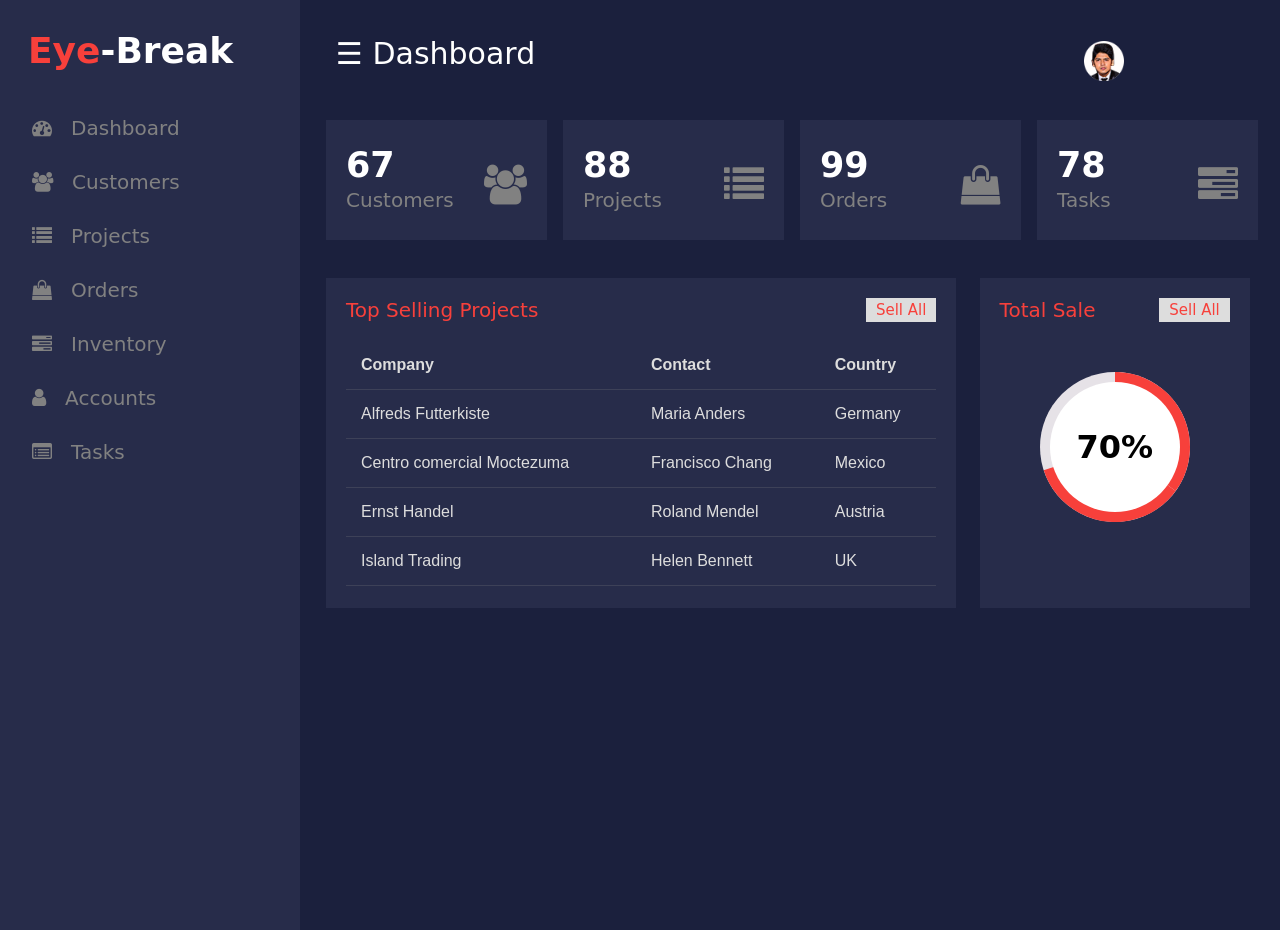
==== dashboard.html @ cc62ea4f "dashboard layout" ====
<!Doctype HTML>
<html>
<head>
	<title></title>
	<link rel="stylesheet" href="css/dashboard.css" type="text/css"/>
	<link rel="stylesheet" href="https://cdnjs.cloudflare.com/ajax/libs/font-awesome/4.7.0/css/font-awesome.min.css">
</head>


<body>
	
	<div id="mySidenav" class="sidenav">
	<p class="logo"><span>Eye</span>-Break</p>
  <a href="#" class="icon-a"><i class="fa fa-dashboard icons"></i> &nbsp;&nbsp;Dashboard</a>
  <a href="#"class="icon-a"><i class="fa fa-users icons"></i> &nbsp;&nbsp;Customers</a>
  <a href="#"class="icon-a"><i class="fa fa-list icons"></i> &nbsp;&nbsp;Projects</a>
  <a href="#"class="icon-a"><i class="fa fa-shopping-bag icons"></i> &nbsp;&nbsp;Orders</a>
  <a href="#"class="icon-a"><i class="fa fa-tasks icons"></i> &nbsp;&nbsp;Inventory</a>
  <a href="#"class="icon-a"><i class="fa fa-user icons"></i> &nbsp;&nbsp;Accounts</a>
  <a href="#"class="icon-a"><i class="fa fa-list-alt icons"></i> &nbsp;&nbsp;Tasks</a>

</div>
<div id="main">

	<div class="head">
		<div class="col-div-6">
<span style="font-size:30px;cursor:pointer; color: white;" class="nav"  >&#9776; Dashboard</span>
<span style="font-size:30px;cursor:pointer; color: white;" class="nav2"  >&#9776; Dashboard</span>
</div>
	
	<div class="col-div-6">
	<div class="profile">

		<img src="images/user.png" class="pro-img" />
		
	</div>
</div>
	<div class="clearfix"></div>
</div>

	<div class="clearfix"></div>
	<br/>
	
	<div class="col-div-3">
		<div class="box">
			<p>67<br/><span>Customers</span></p>
			<i class="fa fa-users box-icon"></i>
		</div>
	</div>
	<div class="col-div-3">
		<div class="box">
			<p>88<br/><span>Projects</span></p>
			<i class="fa fa-list box-icon"></i>
		</div>
	</div>
	<div class="col-div-3">
		<div class="box">
			<p>99<br/><span>Orders</span></p>
			<i class="fa fa-shopping-bag box-icon"></i>
		</div>
	</div>
	<div class="col-div-3">
		<div class="box">
			<p>78<br/><span>Tasks</span></p>
			<i class="fa fa-tasks box-icon"></i>
		</div>
	</div>
	<div class="clearfix"></div>
	<br/><br/>
	<div class="col-div-8">
		<div class="box-8">
		<div class="content-box">
			<p>Top Selling Projects <span>Sell All</span></p>
			<br/>
			<table>
  <tr>
    <th>Company</th>
    <th>Contact</th>
    <th>Country</th>
  </tr>
  <tr>
    <td>Alfreds Futterkiste</td>
    <td>Maria Anders</td>
    <td>Germany</td>
  </tr>
  <tr>
    <td>Centro comercial Moctezuma</td>
    <td>Francisco Chang</td>
    <td>Mexico</td>
  </tr>
  <tr>
    <td>Ernst Handel</td>
    <td>Roland Mendel</td>
    <td>Austria</td>
  </tr>
  <tr>
    <td>Island Trading</td>
    <td>Helen Bennett</td>
    <td>UK</td>
  </tr>
  
  
</table>
		</div>
	</div>
	</div>

	<div class="col-div-4">
		<div class="box-4">
		<div class="content-box">
			<p>Total Sale <span>Sell All</span></p>

			<div class="circle-wrap">
    <div class="circle">
      <div class="mask full">
        <div class="fill"></div>
      </div>
      <div class="mask half">
        <div class="fill"></div>
      </div>
      <div class="inside-circle"> 70% </div>
    </div>
  </div>
		</div>
	</div>
	</div>
		
	<div class="clearfix"></div>
</div>


<script src="https://ajax.googleapis.com/ajax/libs/jquery/3.5.1/jquery.min.js"></script>
<script>

  $(".nav").click(function(){
    $("#mySidenav").css('width','70px');
    $("#main").css('margin-left','70px');
    $(".logo").css('visibility', 'hidden');
    $(".logo span").css('visibility', 'visible');
     $(".logo span").css('margin-left', '-10px');
     $(".icon-a").css('visibility', 'hidden');
     $(".icons").css('visibility', 'visible');
     $(".icons").css('margin-left', '-8px');
      $(".nav").css('display','none');
      $(".nav2").css('display','block');
  });

$(".nav2").click(function(){
    $("#mySidenav").css('width','300px');
    $("#main").css('margin-left','300px');
    $(".logo").css('visibility', 'visible');
     $(".icon-a").css('visibility', 'visible');
     $(".icons").css('visibility', 'visible');
     $(".nav").css('display','block');
      $(".nav2").css('display','none');
 });

</script>

</body>


</html>
---- css/dashboard.css ----
body{
	margin:0px;
	padding: 0px;
	background-color:#1b203d;
	overflow: hidden;
	font-family: system-ui;
}
.clearfix{
	clear: both;
}
.logo{
	margin: 0px;
	margin-left: 28px;
    font-weight: bold;
    color: white;
    margin-bottom: 30px;
}
.logo span{
	color: #f7403b;
}
.sidenav {
  height: 100%;
  width: 300px;
  position: fixed;
  z-index: 1;
  top: 0;
  left: 0;
  background-color: #272c4a;
  overflow: hidden;
  transition: 0.5s;
  padding-top: 30px;
}
.sidenav a {
  padding: 15px 8px 15px 32px;
  text-decoration: none;
  font-size: 20px;
  color: #818181;
  display: block;
  transition: 0.3s;
}
.sidenav a:hover {
  color: #f1f1f1;
  background-color:#1b203d;
}
.sidenav{
  position: absolute;
  top: 0;
  right: 25px;
  font-size: 36px;
}
#main {
  transition: margin-left .5s;
  padding: 16px;
  margin-left: 300px;
}
.head{
	padding:20px;
}
.col-div-6{
	width: 50%;
	float: left;
}
.profile{
	display: inline-block;
	float: right;
	width: 160px;
}
.pro-img{
	float: left;
	width: 40px;
	margin-top: 5px;
}
.profile p{
	color: white;
	font-weight: 500;
	margin-left: 55px;
	margin-top: 10px;
	font-size: 13.5px;
}
.profile p span{
	font-weight: 400;
    font-size: 12px;
    display: block;
    color: #8e8b8b;
}
.col-div-3{
	width: 25%;
	float: left;
}
.box{
	width: 85%;
	height: 100px;
	background-color: #272c4a;
	margin-left: 10px;
	padding:10px;
}
.box p{
	 font-size: 35px;
    color: white;
    font-weight: bold;
    line-height: 30px;
    padding-left: 10px;
    margin-top: 20px;
    display: inline-block;
}
.box p span{
	font-size: 20px;
	font-weight: 400;
	color: #818181;
}
.box-icon{
	font-size: 40px!important;
    float: right;
    margin-top: 35px!important;
    color: #818181;
    padding-right: 10px;
}
.col-div-8{
	width: 70%;
	float: left;
}
.col-div-4{
	width: 30%;
	float: left;
}
.content-box{
	padding: 20px;
}
.content-box p{
	margin: 0px;
    font-size: 20px;
    color: #f7403b;
}
.content-box p span{
	float: right;
    background-color: #ddd;
    padding: 3px 10px;
    font-size: 15px;
}
.box-8, .box-4{
	width: 95%;
	background-color: #272c4a;
	height: 330px;
	
}
.nav2{
	display: none;
}

.box-8{
	margin-left: 10px;
}
table {
  font-family: arial, sans-serif;
  border-collapse: collapse;
  width: 100%;
  
}
td, th {
  text-align: left;
  padding:15px;
  color: #ddd;
  border-bottom: 1px solid #81818140;
}
.circle-wrap {
  margin: 50px auto;
  width: 150px;
  height: 150px;
  background: #e6e2e7;
  border-radius: 50%;
}
.circle-wrap .circle .mask,
.circle-wrap .circle .fill {
  width: 150px;
  height: 150px;
  position: absolute;
  border-radius: 50%;
}
.circle-wrap .circle .mask {
  clip: rect(0px, 150px, 150px, 75px);
}

.circle-wrap .circle .mask .fill {
  clip: rect(0px, 75px, 150px, 0px);
  background-color: #f7403b;
}
.circle-wrap .circle .mask.full,
.circle-wrap .circle .fill {
  animation: fill ease-in-out 3s;
  transform: rotate(126deg);
}

@keyframes fill {
  0% {
    transform: rotate(0deg);
  }
  100% {
    transform: rotate(126deg);
  }
}
.circle-wrap .inside-circle {
  width: 130px;
  height: 130px;
  border-radius: 50%;
  background: #fff;
  line-height: 130px;
  text-align: center;
  margin-top: 10px;
  margin-left: 10px;
  position: absolute;
  z-index: 100;
  font-weight: 700;
  font-size: 2em;
}
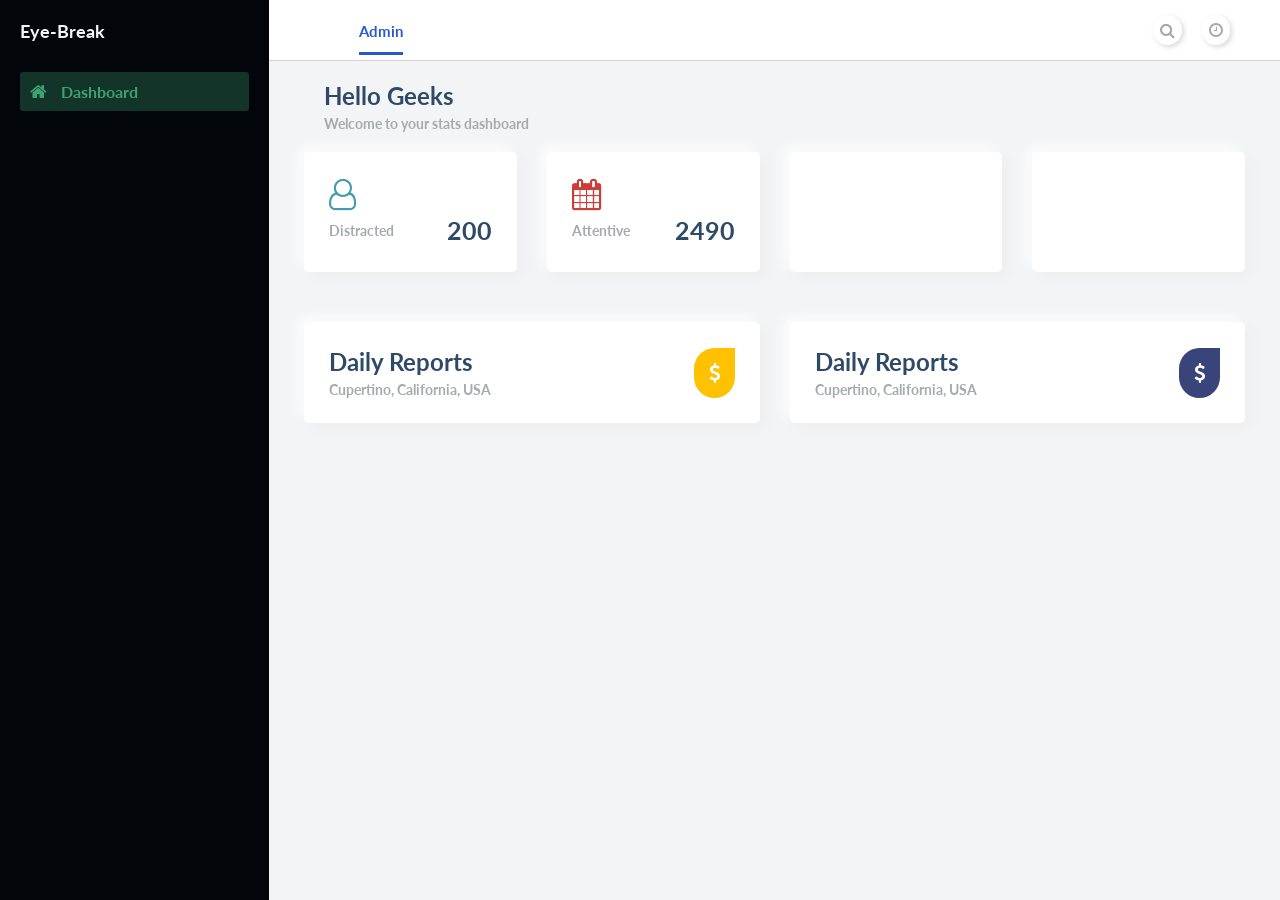
==== commit ed7a97dd: "dashboard update" ====
--- a/dashboard.html
+++ b/dashboard.html
@@ -1,163 +1,230 @@
-<!Doctype HTML>
-<html>
-<head>
-	<title></title>
-	<link rel="stylesheet" href="css/dashboard.css" type="text/css"/>
-	<link rel="stylesheet" href="https://cdnjs.cloudflare.com/ajax/libs/font-awesome/4.7.0/css/font-awesome.min.css">
-</head>
-
-
-<body>
-	
-	<div id="mySidenav" class="sidenav">
-	<p class="logo"><span>Eye</span>-Break</p>
-  <a href="#" class="icon-a"><i class="fa fa-dashboard icons"></i> &nbsp;&nbsp;Dashboard</a>
-  <a href="#"class="icon-a"><i class="fa fa-users icons"></i> &nbsp;&nbsp;Customers</a>
-  <a href="#"class="icon-a"><i class="fa fa-list icons"></i> &nbsp;&nbsp;Projects</a>
-  <a href="#"class="icon-a"><i class="fa fa-shopping-bag icons"></i> &nbsp;&nbsp;Orders</a>
-  <a href="#"class="icon-a"><i class="fa fa-tasks icons"></i> &nbsp;&nbsp;Inventory</a>
-  <a href="#"class="icon-a"><i class="fa fa-user icons"></i> &nbsp;&nbsp;Accounts</a>
-  <a href="#"class="icon-a"><i class="fa fa-list-alt icons"></i> &nbsp;&nbsp;Tasks</a>
-
-</div>
-<div id="main">
-
-	<div class="head">
-		<div class="col-div-6">
-<span style="font-size:30px;cursor:pointer; color: white;" class="nav"  >&#9776; Dashboard</span>
-<span style="font-size:30px;cursor:pointer; color: white;" class="nav2"  >&#9776; Dashboard</span>
-</div>
-	
-	<div class="col-div-6">
-	<div class="profile">
-
-		<img src="images/user.png" class="pro-img" />
-		
-	</div>
-</div>
-	<div class="clearfix"></div>
-</div>
-
-	<div class="clearfix"></div>
-	<br/>
-	
-	<div class="col-div-3">
-		<div class="box">
-			<p>67<br/><span>Customers</span></p>
-			<i class="fa fa-users box-icon"></i>
-		</div>
-	</div>
-	<div class="col-div-3">
-		<div class="box">
-			<p>88<br/><span>Projects</span></p>
-			<i class="fa fa-list box-icon"></i>
-		</div>
-	</div>
-	<div class="col-div-3">
-		<div class="box">
-			<p>99<br/><span>Orders</span></p>
-			<i class="fa fa-shopping-bag box-icon"></i>
-		</div>
-	</div>
-	<div class="col-div-3">
-		<div class="box">
-			<p>78<br/><span>Tasks</span></p>
-			<i class="fa fa-tasks box-icon"></i>
-		</div>
-	</div>
-	<div class="clearfix"></div>
-	<br/><br/>
-	<div class="col-div-8">
-		<div class="box-8">
-		<div class="content-box">
-			<p>Top Selling Projects <span>Sell All</span></p>
-			<br/>
-			<table>
-  <tr>
-    <th>Company</th>
-    <th>Contact</th>
-    <th>Country</th>
-  </tr>
-  <tr>
-    <td>Alfreds Futterkiste</td>
-    <td>Maria Anders</td>
-    <td>Germany</td>
-  </tr>
-  <tr>
-    <td>Centro comercial Moctezuma</td>
-    <td>Francisco Chang</td>
-    <td>Mexico</td>
-  </tr>
-  <tr>
-    <td>Ernst Handel</td>
-    <td>Roland Mendel</td>
-    <td>Austria</td>
-  </tr>
-  <tr>
-    <td>Island Trading</td>
-    <td>Helen Bennett</td>
-    <td>UK</td>
-  </tr>
-  
-  
-</table>
-		</div>
-	</div>
-	</div>
-
-	<div class="col-div-4">
-		<div class="box-4">
-		<div class="content-box">
-			<p>Total Sale <span>Sell All</span></p>
-
-			<div class="circle-wrap">
-    <div class="circle">
-      <div class="mask full">
-        <div class="fill"></div>
+<!DOCTYPE html>
+<html lang="en">
+  <head>
+    <meta charset="UTF-8" />
+    <meta name="viewport" content="width=device-width, initial-scale=1.0" />
+    <link
+      rel="stylesheet"
+      href="https://stackpath.bootstrapcdn.com/font-awesome/4.7.0/css/font-awesome.min.css"
+      integrity="sha384-wvfXpqpZZVQGK6TAh5PVlGOfQNHSoD2xbE+QkPxCAFlNEevoEH3Sl0sibVcOQVnN"
+      crossorigin="anonymous"
+    />
+    <link rel="stylesheet" href="css/dashboard.css" />
+    <title>DASHBOARD</title>
+  </head>
+  <body id="body">
+    <div class="container">
+      <nav class="navbar">
+        <div class="nav_icon" onclick="toggleSidebar()">
+          <i class="fa fa-bars" aria-hidden="true"></i>
+        </div>
+        <div class="navbar__left">
+          <a href="#"></a>
+          <a href="#"></a>
+          <a class="active_link" href="#">Admin</a>
+        </div>
+        <div class="navbar__right">
+          <a href="#">
+            <i class="fa fa-search" aria-hidden="true"></i>
+          </a>
+          <a href="#">
+            <i class="fa fa-clock-o" aria-hidden="true"></i>
+          </a>
+          <a href="#">
+            <img width="30" src="assets/avatar.svg" alt="" />
+            <!-- <i class="fa fa-user-circle-o" aria-hidden="true"></i> -->
+          </a>
+        </div>
+      </nav>
+
+      <main>
+        <div class="main__container">
+          <!-- MAIN TITLE STARTS HERE -->
+
+          <div class="main__title">
+            <img src="assets/hello.svg" alt="" />
+            <div class="main__greeting">
+              <h1>Hello Geeks</h1>
+              <p>Welcome to your stats dashboard</p>
+            </div>
+          </div>
+
+          <!-- MAIN TITLE ENDS HERE -->
+
+          <!-- MAIN CARDS STARTS HERE -->
+          <div class="main__cards">
+            <div class="card">
+              <i
+                class="fa fa-user-o fa-2x text-lightblue"
+                aria-hidden="true"
+              ></i>
+              <div class="card_inner">
+                <p class="text-primary-p">Distracted</p>
+                <span class="font-bold text-title">200</span>
+              </div>
+            </div>
+
+            <div class="card">
+              <i class="fa fa-calendar fa-2x text-red" aria-hidden="true"></i>
+              <div class="card_inner">
+                <p class="text-primary-p">Attentive</p>
+                <span class="font-bold text-title">2490</span>
+              </div>
+            </div>
+
+            <div class="card">
+              <i
+                
+              ></i>
+              <div class="card_inner">
+                <p class="text-primary-p"></p>
+                <span class="font-bold text-title"></span>
+              </div>
+            </div>
+
+            <div class="card">
+              <i
+                
+              ></i>
+              <div class="card_inner">
+                <p class="text-primary-p"></p>
+                <span class="font-bold text-title"></span>
+              </div>
+            </div>
+          </div>
+          <!-- MAIN CARDS ENDS HERE -->
+
+          <!-- CHARTS STARTS HERE -->
+          <div class="charts">
+            <div class="charts__left">
+              <div class="charts__left__title">
+                <div>
+                  <h1>Daily Reports</h1>
+                  <p>Cupertino, California, USA</p>
+                </div>
+                <i class="fa fa-usd" aria-hidden="true"></i>
+              </div>
+              <div id="apex1"></div>
+             </div>
+
+              <div class="charts__right">
+                <div class="charts__right__title">
+                  <div>
+                    <h1>Daily Reports</h1>
+                    <p>Cupertino, California, USA</p>
+                  </div>
+                  <i class="fa fa-usd" aria-hidden="true"></i>
+                </div>
+                <div id="apex2"></div>
+              <!--<div class="charts__right__title">
+                <div>
+                  <h1>Stats Reports</h1>
+                  <p>Cupertino, California, USA</p>
+                </div>
+                <i class="fa fa-usd" aria-hidden="true"></i>
+              </div>
+
+              <div class="charts__right__cards">
+                <div class="card1">
+                  <h1>Income</h1>
+                  <p>$75,300</p>
+                </div>
+
+                <div class="card2">
+                  <h1>Sales</h1>
+                  <p>$124,200</p>
+                </div>
+
+                <div class="card3">
+                  <h1>Users</h1>
+                  <p>3900</p>
+                </div>
+
+                <div class="card4">
+                  <h1>Orders</h1>
+                  <p>1881</p>
+                </div>
+              </div>
+            </div> -->
+          </div>
+          <!-- CHARTS ENDS HERE -->
+        </div>
+      </main>
+
+      <div id="sidebar">
+        <div class="sidebar__title">
+          <div class="sidebar__img">
+            <!-- <img src="assets/logo.png" alt="logo" /> -->
+            <h1>Eye-Break</h1>
+          </div>
+          <i
+            onclick="closeSidebar()"
+            class="fa fa-times"
+            id="sidebarIcon"
+            aria-hidden="true"
+          ></i>
+        </div>
+
+        <div class="sidebar__menu">
+          <div class="sidebar__link active_menu_link">
+            <i class="fa fa-home"></i>
+            <a href="#">Dashboard</a>
+          </div>
+          <!-- <h2>MNG</h2>
+          <div class="sidebar__link">
+            <i class="fa fa-user-secret" aria-hidden="true"></i>
+            <a href="#">Admin Management</a>
+          </div>
+          <div class="sidebar__link">
+            <i class="fa fa-building-o"></i>
+            <a href="#">Company Management</a>
+          </div>
+          <div class="sidebar__link">
+            <i class="fa fa-wrench"></i>
+            <a href="#">Employee Management</a>
+          </div>
+          <div class="sidebar__link">
+            <i class="fa fa-archive"></i>
+            <a href="#">Warehouse</a>
+          </div>
+          <div class="sidebar__link">
+            <i class="fa fa-handshake-o"></i>
+            <a href="#">Contracts</a>
+          </div>
+          <h2>LEAVE</h2>
+          <div class="sidebar__link">
+            <i class="fa fa-question"></i>
+            <a href="#">Requests</a>
+          </div>
+          <div class="sidebar__link">
+            <i class="fa fa-sign-out"></i>
+            <a href="#">Leave Policy</a>
+          </div>
+          <div class="sidebar__link">
+            <i class="fa fa-calendar-check-o"></i>
+            <a href="#">Special Days</a>
+          </div>
+          <div class="sidebar__link">
+            <i class="fa fa-files-o"></i>
+            <a href="#">Apply for leave</a>
+          </div>
+          <h2>PAYROLL</h2>
+          <div class="sidebar__link">
+            <i class="fa fa-money"></i>
+            <a href="#">Payroll</a>
+          </div>
+          <div class="sidebar__link">
+            <i class="fa fa-briefcase"></i>
+            <a href="#">Paygrade</a>
+          </div>
+          <div class="sidebar__logout">
+            <i class="fa fa-power-off"></i>
+            <a href="#">Log out</a>
+          </div>
+        </div> -->
       </div>
-      <div class="mask half">
-        <div class="fill"></div>
-      </div>
-      <div class="inside-circle"> 70% </div>
     </div>
-  </div>
-		</div>
-	</div>
-	</div>
-		
-	<div class="clearfix"></div>
-</div>
-
-
-<script src="https://ajax.googleapis.com/ajax/libs/jquery/3.5.1/jquery.min.js"></script>
-<script>
-
-  $(".nav").click(function(){
-    $("#mySidenav").css('width','70px');
-    $("#main").css('margin-left','70px');
-    $(".logo").css('visibility', 'hidden');
-    $(".logo span").css('visibility', 'visible');
-     $(".logo span").css('margin-left', '-10px');
-     $(".icon-a").css('visibility', 'hidden');
-     $(".icons").css('visibility', 'visible');
-     $(".icons").css('margin-left', '-8px');
-      $(".nav").css('display','none');
-      $(".nav2").css('display','block');
-  });
-
-$(".nav2").click(function(){
-    $("#mySidenav").css('width','300px');
-    $("#main").css('margin-left','300px');
-    $(".logo").css('visibility', 'visible');
-     $(".icon-a").css('visibility', 'visible');
-     $(".icons").css('visibility', 'visible');
-     $(".nav").css('display','block');
-      $(".nav2").css('display','none');
- });
-
-</script>
-
-</body>
-
-
+    <script src="https://cdn.jsdelivr.net/npm/apexcharts"></script>
+    <script src="js/dashboard.js"></script>
+  </body>
 </html>
--- a/css/dashboard.css
+++ b/css/dashboard.css
@@ -1,214 +1,452 @@
-body{
-	margin:0px;
-	padding: 0px;
-	background-color:#1b203d;
-	overflow: hidden;
-	font-family: system-ui;
-}
-.clearfix{
-	clear: both;
-}
-.logo{
-	margin: 0px;
-	margin-left: 28px;
-    font-weight: bold;
-    color: white;
-    margin-bottom: 30px;
-}
-.logo span{
-	color: #f7403b;
-}
-.sidenav {
-  height: 100%;
-  width: 300px;
-  position: fixed;
-  z-index: 1;
-  top: 0;
-  left: 0;
-  background-color: #272c4a;
-  overflow: hidden;
-  transition: 0.5s;
-  padding-top: 30px;
-}
-.sidenav a {
-  padding: 15px 8px 15px 32px;
+@import url("https://fonts.googleapis.com/css2?family=Lato:wght@300;400;700&display=swap");
+
+/*  styling scrollbars  */
+::-webkit-scrollbar {
+  width: 5px;
+  height: 6px;
+}
+
+::-webkit-scrollbar-track {
+  box-shadow: inset 0 0 5px #a5aaad;
+  border-radius: 10px;
+}
+
+::-webkit-scrollbar-thumb {
+  background: #3ea175;
+  border-radius: 10px;
+}
+
+::-webkit-scrollbar-thumb:hover {
+  background: #a5aaad;
+}
+
+* {
+  margin: 0;
+  padding: 0;
+}
+
+body {
+  box-sizing: border-box;
+  font-family: "Lato", sans-serif;
+}
+
+.text-primary-p {
+  color: #a5aaad;
+  font-size: 14px;
+  font-weight: 700;
+}
+
+.font-bold {
+  font-weight: 700;
+}
+
+.text-title {
+  color: #2e4a66;
+}
+
+.text-lightblue {
+  color: #469cac;
+}
+
+.text-red {
+  color: #cc3d38;
+}
+
+.text-yellow {
+  color: #a98921;
+}
+
+.text-green {
+  color: #3b9668;
+}
+
+.container {
+  display: grid;
+  height: 100vh;
+  grid-template-columns: 0.8fr 1fr 1fr 1fr;
+  grid-template-rows: 0.2fr 3fr;
+  grid-template-areas:
+    "sidebar nav nav nav"
+    "sidebar main main main";
+  /* grid-gap: 0.2rem; */
+}
+
+.navbar {
+  background: #ffffff;
+  grid-area: nav;
+  height: 60px;
+  display: flex;
+  align-items: center;
+  justify-content: space-between;
+  padding: 0 30px 0 30px;
+  border-bottom: 1px solid lightgray;
+}
+
+.nav_icon {
+  display: none;
+}
+
+.nav_icon > i {
+  font-size: 26px;
+  color: #a5aaad;
+}
+
+.navbar__left > a {
+  margin-right: 30px;
   text-decoration: none;
+  color: #a5aaad;
+  font-size: 15px;
+  font-weight: 700;
+}
+
+.navbar__left .active_link {
+  color: #265acc;
+  border-bottom: 3px solid #265acc;
+  padding-bottom: 12px;
+}
+
+.navbar__right {
+  display: flex;
+  justify-content: center;
+  align-items: center;
+}
+
+.navbar__right > a {
+  margin-left: 20px;
+  text-decoration: none;
+}
+
+.navbar__right > a > i {
+  color: #a5aaad;
+  font-size: 16px;
+  border-radius: 50px;
+  background: #ffffff;
+  box-shadow: 2px 2px 5px #d9d9d9, -2px -2px 5px #ffffff;
+  padding: 7px;
+}
+
+main {
+  background: #f3f4f6;
+  grid-area: main;
+  overflow-y: auto;
+}
+
+.main__container {
+  padding: 20px 35px;
+}
+
+.main__title {
+  display: flex;
+  align-items: center;
+}
+
+.main__title > img {
+  max-height: 100px;
+  object-fit: contain;
+  margin-right: 20px;
+}
+
+.main__greeting > h1 {
+  font-size: 24px;
+  color: #2e4a66;
+  margin-bottom: 5px;
+}
+
+.main__greeting > p {
+  font-size: 14px;
+  font-weight: 700;
+  color: #a5aaad;
+}
+
+.main__cards {
+  display: grid;
+  grid-template-columns: 1fr 1fr 1fr 1fr;
+  gap: 30px;
+  margin: 20px 0;
+}
+
+.card {
+  display: flex;
+  flex-direction: column;
+  justify-content: space-around;
+  height: 70px;
+  padding: 25px;
+  border-radius: 5px;
+  background: #ffffff;
+  box-shadow: 5px 5px 13px #ededed, -5px -5px 13px #ffffff;
+}
+
+.card_inner {
+  display: flex;
+  align-items: center;
+  justify-content: space-between;
+}
+
+.card_inner > span {
+  font-size: 25px;
+}
+
+.charts {
+  display: grid;
+  grid-template-columns: 1fr 1fr;
+  gap: 30px;
+  margin-top: 50px;
+}
+
+.charts__left {
+  padding: 25px;
+  border-radius: 5px;
+  background: #ffffff;
+  box-shadow: 5px 5px 13px #ededed, -5px -5px 13px #ffffff;
+}
+
+.charts__left__title {
+  display: flex;
+  align-items: center;
+  justify-content: space-between;
+}
+
+.charts__left__title > div > h1 {
+  font-size: 24px;
+  color: #2e4a66;
+  margin-bottom: 5px;
+}
+
+.charts__left__title > div > p {
+  font-size: 14px;
+  font-weight: 700;
+  color: #a5aaad;
+}
+
+.charts__left__title > i {
+  color: #ffffff;
   font-size: 20px;
-  color: #818181;
-  display: block;
-  transition: 0.3s;
-}
-.sidenav a:hover {
-  color: #f1f1f1;
-  background-color:#1b203d;
-}
-.sidenav{
+  background: #ffc100;
+  border-radius: 200px 0px 200px 200px;
+  -moz-border-radius: 200px 0px 200px 200px;
+  -webkit-border-radius: 200px 0px 200px 200px;
+  border: 0px solid #000000;
+  padding: 15px;
+}
+
+.charts__right {
+  padding: 25px;
+  border-radius: 5px;
+  background: #ffffff;
+  box-shadow: 5px 5px 13px #ededed, -5px -5px 13px #ffffff;
+}
+
+.charts__right__title {
+  display: flex;
+  align-items: center;
+  justify-content: space-between;
+}
+
+.charts__right__title > div > h1 {
+  font-size: 24px;
+  color: #2e4a66;
+  margin-bottom: 5px;
+}
+
+.charts__right__title > div > p {
+  font-size: 14px;
+  font-weight: 700;
+  color: #a5aaad;
+}
+
+.charts__right__title > i {
+  color: #ffffff;
+  font-size: 20px;
+  background: #39447a;
+  border-radius: 200px 0px 200px 200px;
+  -moz-border-radius: 200px 0px 200px 200px;
+  -webkit-border-radius: 200px 0px 200px 200px;
+  border: 0px solid #000000;
+  padding: 15px;
+}
+
+.charts__right__cards {
+  display: grid;
+  grid-template-columns: 1fr 1fr;
+  gap: 20px;
+  margin-top: 30px;
+}
+
+.card1 {
+  background: #d1ecf1;
+  color: #35a4ba;
+  text-align: center;
+  padding: 25px;
+  border-radius: 5px;
+  font-size: 14px;
+}
+
+.card2 {
+  background: #d2f9ee;
+  color: #38e1b0;
+  text-align: center;
+  padding: 25px;
+  border-radius: 5px;
+  font-size: 14px;
+}
+
+.card3 {
+  background: #d6d8d9;
+  color: #3a3e41;
+  text-align: center;
+  padding: 25px;
+  border-radius: 5px;
+  font-size: 14px;
+}
+
+.card4 {
+  background: #fddcdf;
+  color: #f65a6f;
+  text-align: center;
+  padding: 25px;
+  border-radius: 5px;
+  font-size: 14px;
+}
+
+/*  SIDEBAR STARTS HERE  */
+
+#sidebar {
+  background: #020509;
+  grid-area: sidebar;
+  overflow-y: auto;
+  padding: 20px;
+  -webkit-transition: all 0.5s;
+  transition: all 0.5s;
+}
+
+.sidebar__title {
+  display: flex;
+  justify-content: space-between;
+  align-items: center;
+  color: #f3f4f6;
+  margin-bottom: 30px;
+  /* color: #E85B6B; */
+}
+
+.sidebar__img {
+  display: flex;
+  align-items: center;
+}
+
+.sidebar__title > div > img {
+  width: 75px;
+  object-fit: contain;
+}
+
+.sidebar__title > div > h1 {
+  font-size: 18px;
+  display: inline;
+}
+
+.sidebar__title > i {
+  font-size: 18px;
+  display: none;
+}
+
+.sidebar__menu > h2 {
+  color: #3ea175;
+  font-size: 16px;
+  margin-top: 15px;
+  margin-bottom: 5px;
+  padding: 0 10px;
+  font-weight: 700;
+}
+
+.sidebar__link {
+  color: #f3f4f6;
+  padding: 10px;
+  border-radius: 3px;
+  margin-bottom: 5px;
+}
+
+.active_menu_link {
+  background: rgba(62, 161, 117, 0.3);
+  color: #3ea175;
+}
+
+.active_menu_link a {
+  color: #3ea175 !important;
+}
+
+.sidebar__link > a {
+  text-decoration: none;
+  color: #a5aaad;
+  font-weight: 700;
+}
+
+.sidebar__link > i {
+  margin-right: 10px;
+  font-size: 18px;
+}
+
+.sidebar__logout {
+  margin-top: 20px;
+  padding: 10px;
+  color: #e65061;
+}
+
+.sidebar__logout > a {
+  text-decoration: none;
+  color: #e65061;
+  font-weight: 700;
+  text-transform: uppercase;
+}
+
+.sidebar__logout > i {
+  margin-right: 10px;
+  font-size: 18px;
+}
+
+.sidebar_responsive {
+  display: inline !important;
+  z-index: 9999 !important;
+  left: 0 !important;
   position: absolute;
-  top: 0;
-  right: 25px;
-  font-size: 36px;
-}
-#main {
-  transition: margin-left .5s;
-  padding: 16px;
-  margin-left: 300px;
-}
-.head{
-	padding:20px;
-}
-.col-div-6{
-	width: 50%;
-	float: left;
-}
-.profile{
-	display: inline-block;
-	float: right;
-	width: 160px;
-}
-.pro-img{
-	float: left;
-	width: 40px;
-	margin-top: 5px;
-}
-.profile p{
-	color: white;
-	font-weight: 500;
-	margin-left: 55px;
-	margin-top: 10px;
-	font-size: 13.5px;
-}
-.profile p span{
-	font-weight: 400;
-    font-size: 12px;
-    display: block;
-    color: #8e8b8b;
-}
-.col-div-3{
-	width: 25%;
-	float: left;
-}
-.box{
-	width: 85%;
-	height: 100px;
-	background-color: #272c4a;
-	margin-left: 10px;
-	padding:10px;
-}
-.box p{
-	 font-size: 35px;
-    color: white;
-    font-weight: bold;
-    line-height: 30px;
-    padding-left: 10px;
-    margin-top: 20px;
-    display: inline-block;
-}
-.box p span{
-	font-size: 20px;
-	font-weight: 400;
-	color: #818181;
-}
-.box-icon{
-	font-size: 40px!important;
-    float: right;
-    margin-top: 35px!important;
-    color: #818181;
-    padding-right: 10px;
-}
-.col-div-8{
-	width: 70%;
-	float: left;
-}
-.col-div-4{
-	width: 30%;
-	float: left;
-}
-.content-box{
-	padding: 20px;
-}
-.content-box p{
-	margin: 0px;
-    font-size: 20px;
-    color: #f7403b;
-}
-.content-box p span{
-	float: right;
-    background-color: #ddd;
-    padding: 3px 10px;
-    font-size: 15px;
-}
-.box-8, .box-4{
-	width: 95%;
-	background-color: #272c4a;
-	height: 330px;
-	
-}
-.nav2{
-	display: none;
-}
-
-.box-8{
-	margin-left: 10px;
-}
-table {
-  font-family: arial, sans-serif;
-  border-collapse: collapse;
-  width: 100%;
-  
-}
-td, th {
-  text-align: left;
-  padding:15px;
-  color: #ddd;
-  border-bottom: 1px solid #81818140;
-}
-.circle-wrap {
-  margin: 50px auto;
-  width: 150px;
-  height: 150px;
-  background: #e6e2e7;
-  border-radius: 50%;
-}
-.circle-wrap .circle .mask,
-.circle-wrap .circle .fill {
-  width: 150px;
-  height: 150px;
-  position: absolute;
-  border-radius: 50%;
-}
-.circle-wrap .circle .mask {
-  clip: rect(0px, 150px, 150px, 75px);
-}
-
-.circle-wrap .circle .mask .fill {
-  clip: rect(0px, 75px, 150px, 0px);
-  background-color: #f7403b;
-}
-.circle-wrap .circle .mask.full,
-.circle-wrap .circle .fill {
-  animation: fill ease-in-out 3s;
-  transform: rotate(126deg);
-}
-
-@keyframes fill {
-  0% {
-    transform: rotate(0deg);
-  }
-  100% {
-    transform: rotate(126deg);
-  }
-}
-.circle-wrap .inside-circle {
-  width: 130px;
-  height: 130px;
-  border-radius: 50%;
-  background: #fff;
-  line-height: 130px;
-  text-align: center;
-  margin-top: 10px;
-  margin-left: 10px;
-  position: absolute;
-  z-index: 100;
-  font-weight: 700;
-  font-size: 2em;
-}+}
+
+@media only screen and (max-width: 978px) {
+  .container {
+    grid-template-columns: 1fr;
+    /* grid-template-rows: 0.2fr 2.2fr; */
+    grid-template-rows: 0.2fr 3fr;
+    grid-template-areas:
+      "nav"
+      "main";
+  }
+
+  #sidebar {
+    display: none;
+  }
+
+  .sidebar__title > i {
+    display: inline;
+  }
+
+  .nav_icon {
+    display: inline;
+  }
+}
+
+@media only screen and (max-width: 855px) {
+  .main__cards {
+    grid-template-columns: 1fr;
+    gap: 10px;
+    margin-bottom: 0;
+  }
+
+  .charts {
+    grid-template-columns: 1fr;
+    margin-top: 30px;
+  }
+}
+
+@media only screen and (max-width: 480px) {
+  .navbar__left {
+    display: none;
+  }
+}
